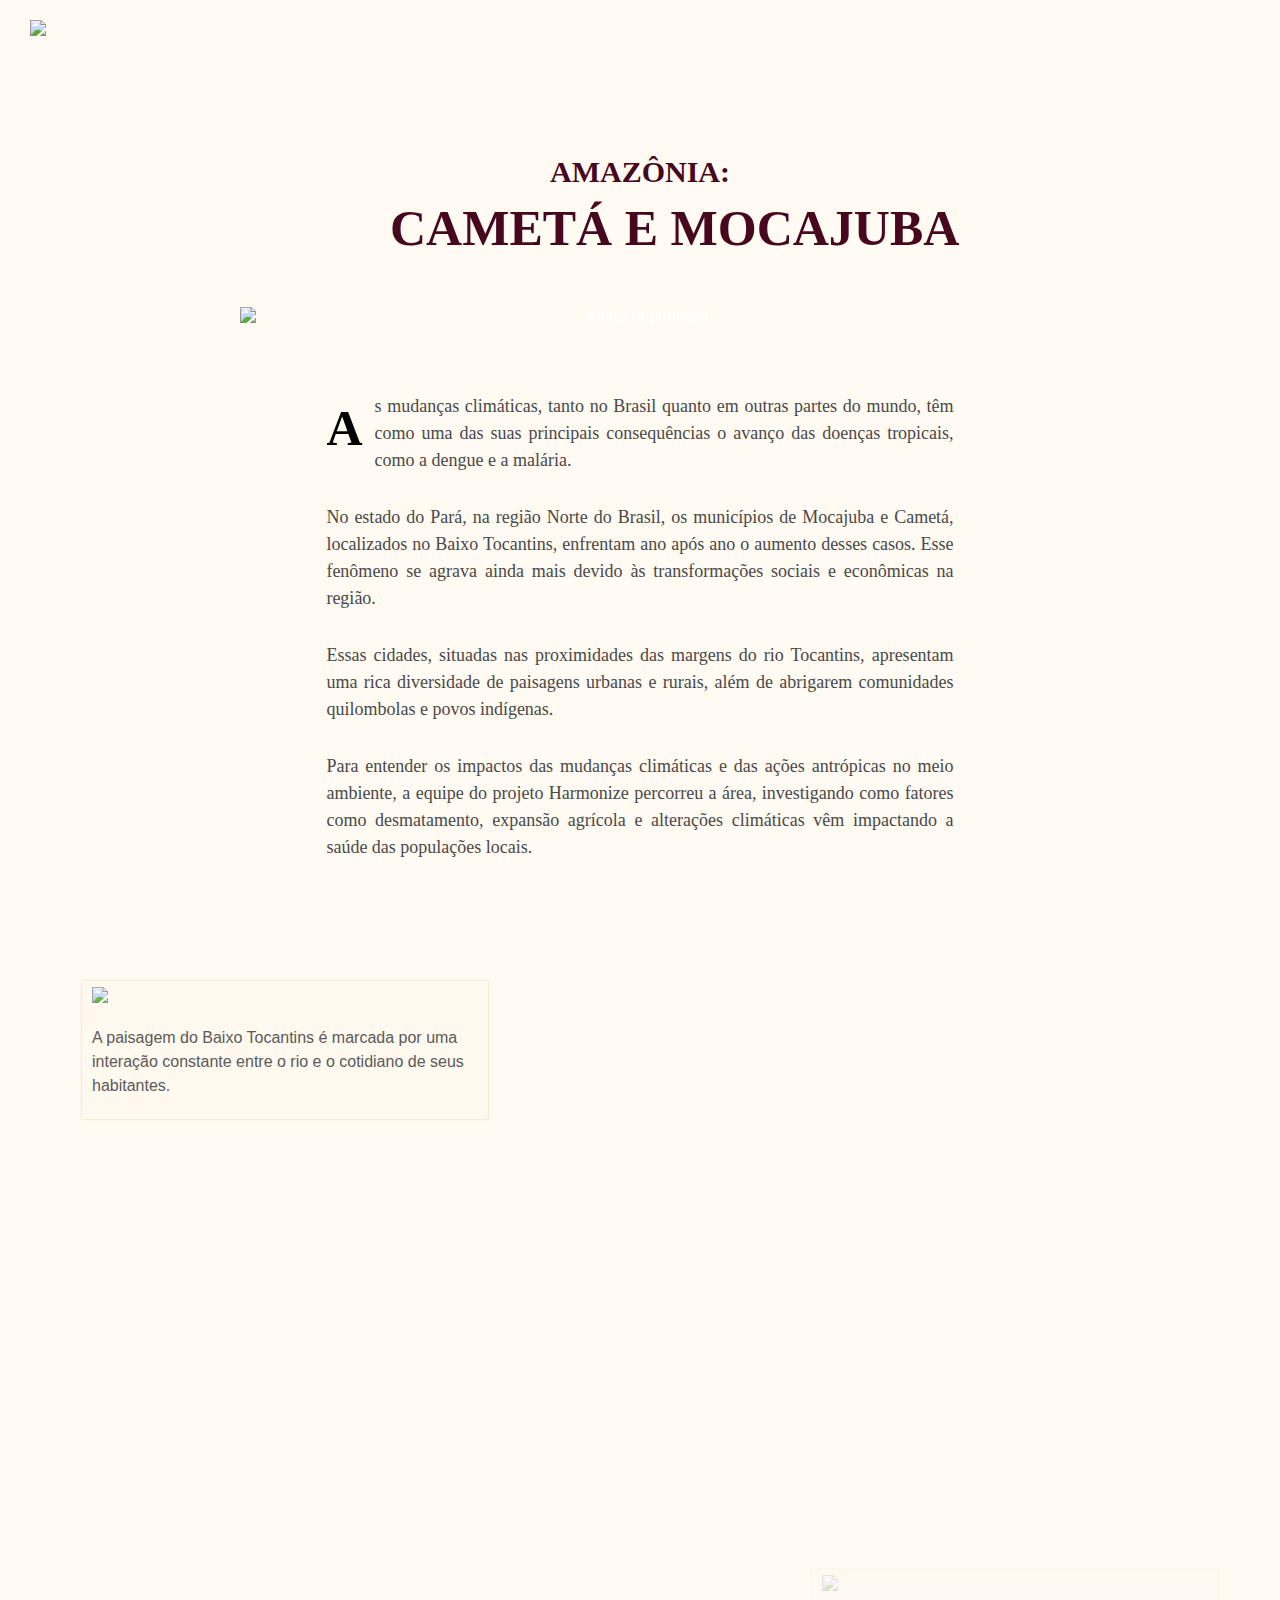
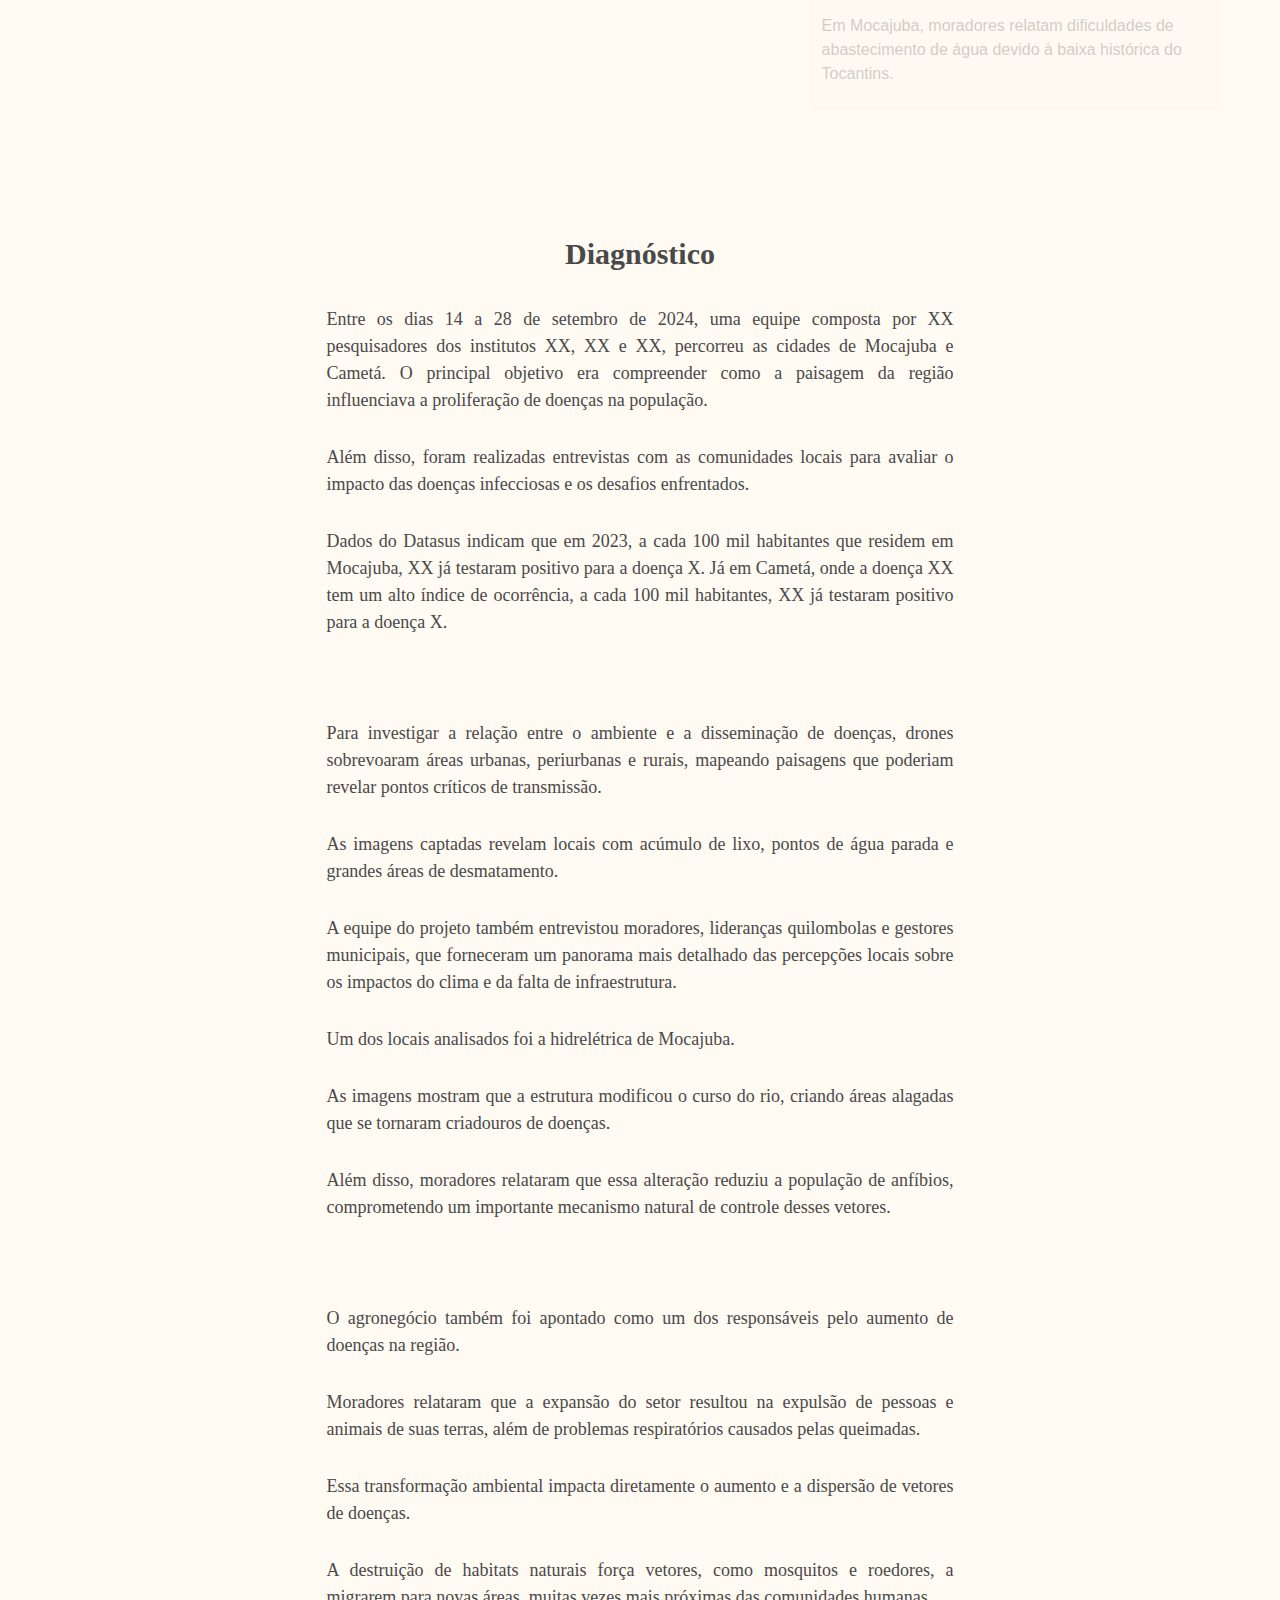
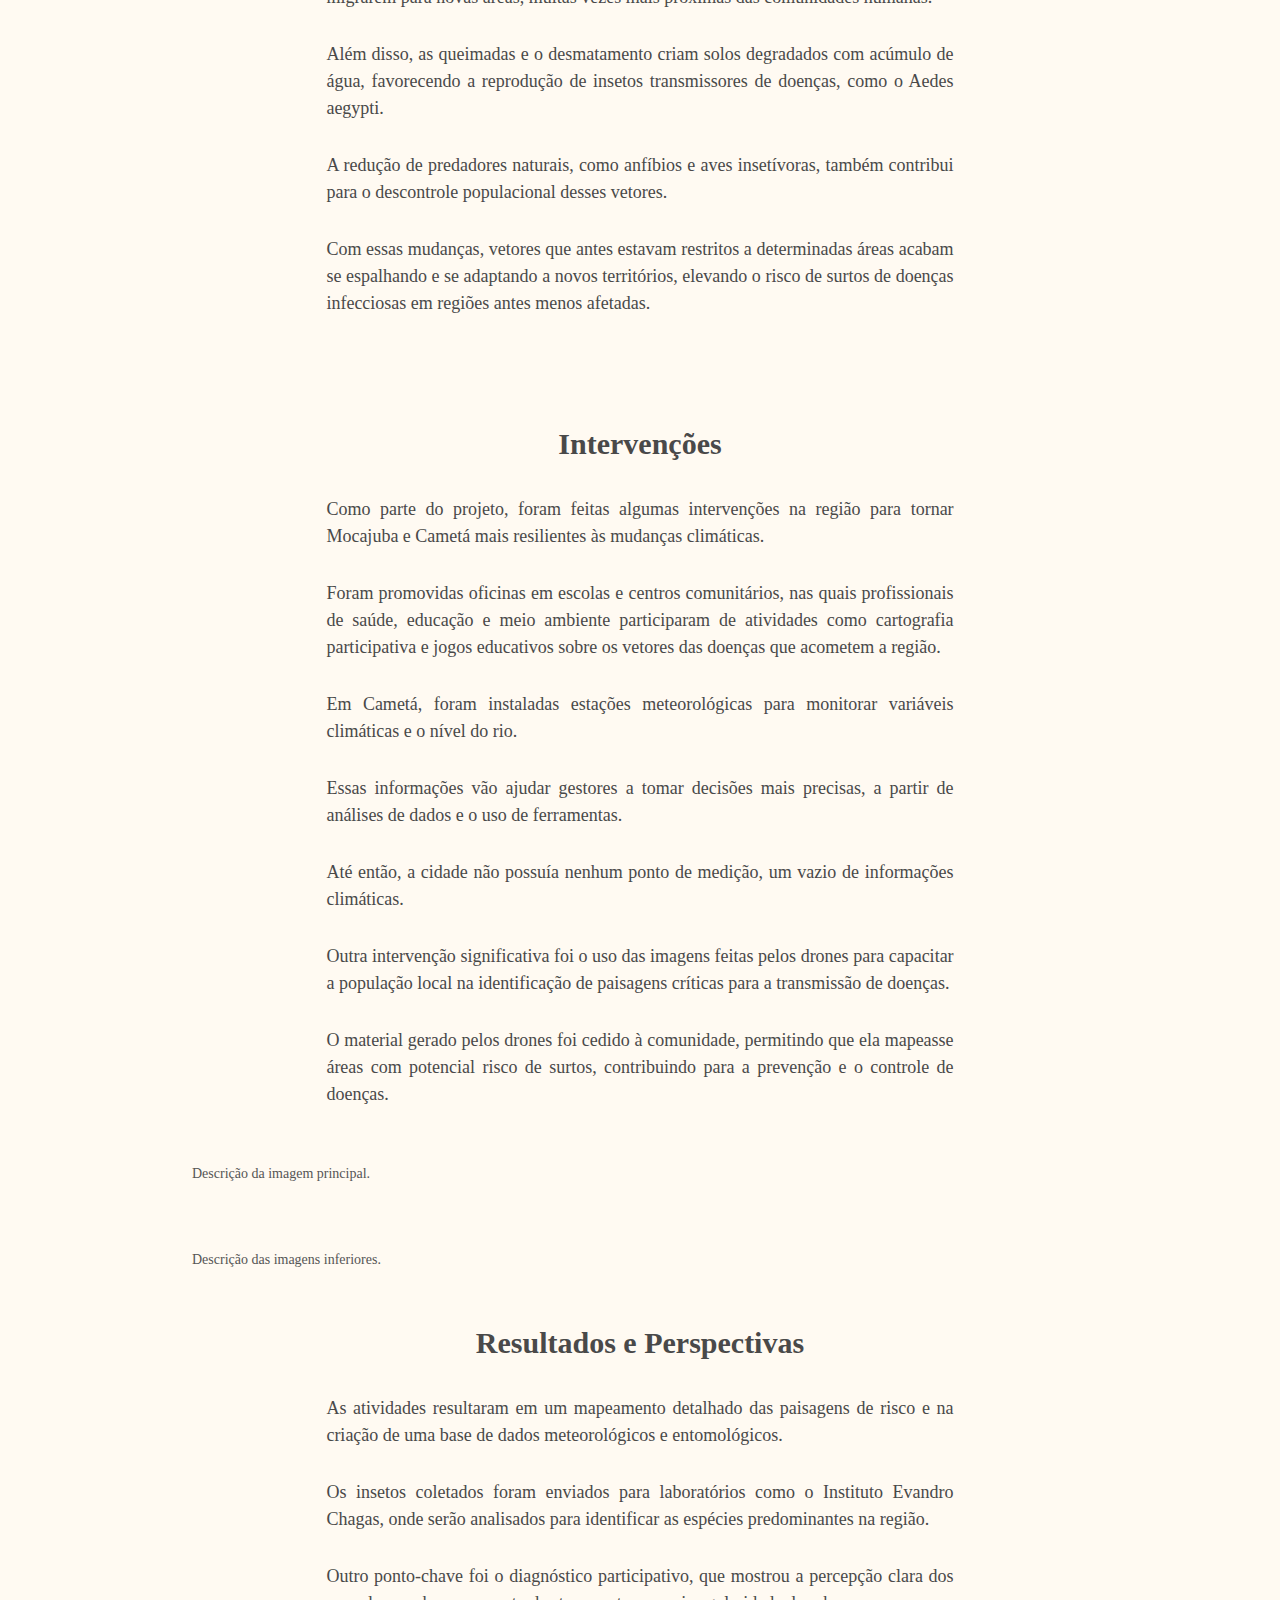
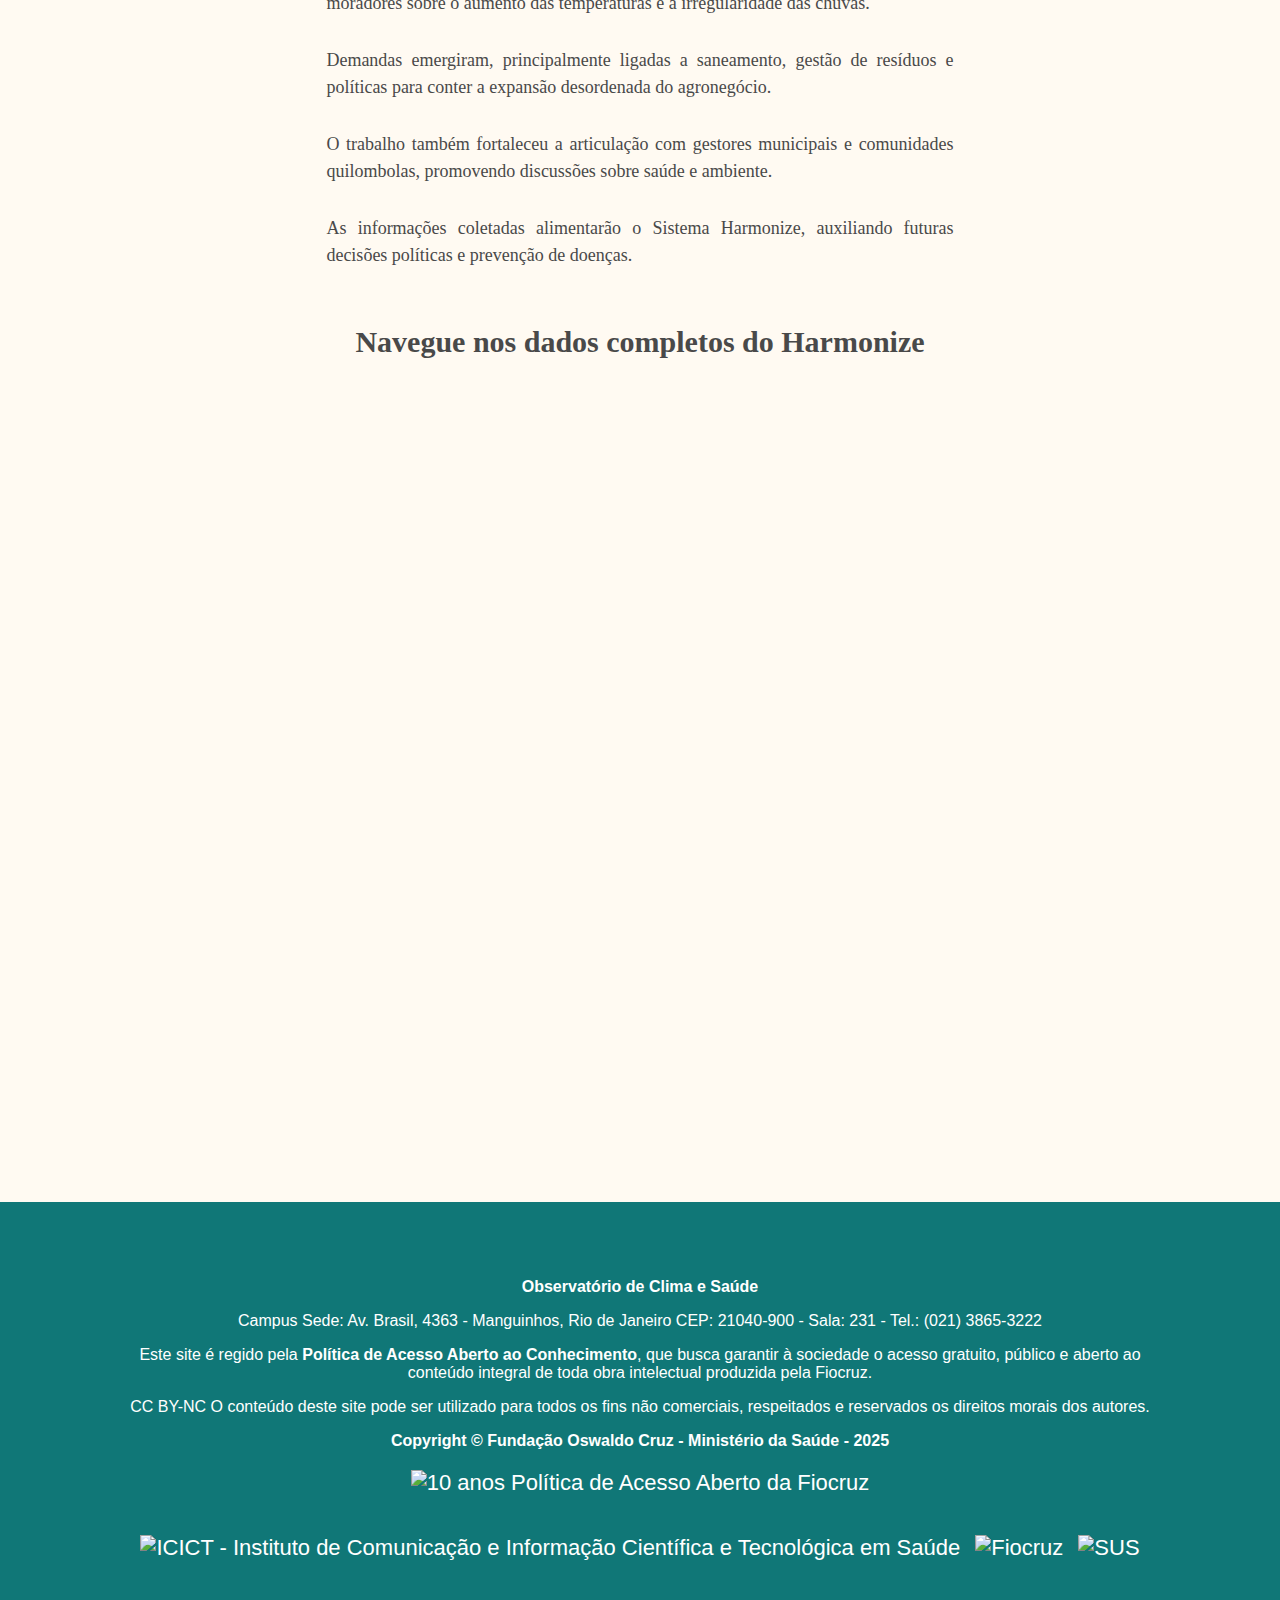
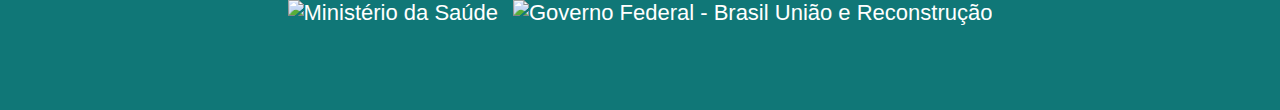
==== amazonia.html @ b7fc1a63 "upload" ====
<!DOCTYPE html>
<html lang="pt">
<head>
  <title>Observatório de Clima e Saúde</title>
  <meta charset="UTF-8">
  <meta http-equiv="X-UA-Compatible" content="IE=edge">
  <meta name="viewport" content="width=device-width, initial-scale=1.0">
  <meta name="author" content="Fiocruz">
  <meta name="title" content="Observatório de Clima e Saúde">
  <meta name="description" content="Observatório de Clima e Saúde">
  <meta property="og:image:width" content="800">
  <meta property="og:image:height" content="800">
  <meta property="og:description" content="Observatório de Clima e Saúde">
  <meta property="og:title" content="Observatório de Clima e Saúde">
  <meta property="og:type" content="website">
  <link rel="stylesheet" href="style/paginas.css">
  <script defer src="script.js"></script>

</head>
<body>
  
    <!-- Barra de Menu -->
    <div class="navbar">
      <div class="logo">
        <a href="https://climaesaude.icict.fiocruz.br/"><img src="./img/logo.png"></a>
      </div>
    </div>
  
    <!-- Conteúdo da página -->

  <!-- Main content container -->
   
  <div class="disease-topper">
    <h2 class="disease-subtitle">Amazônia:</h2>
      <h1 class="disease-title">Cametá e Mocajuba</h1>
      <div class="image">
        <img id="imagem-corpo" src="/fiocruz-observatorio/img/cover_amazonia.jpg" alt="Imagem principal">
    </div>
</div>


    <!-- Intro -->
    <div class="text">
        <p class="capitular-text">As mudanças climáticas, tanto no Brasil quanto em outras partes do mundo, têm como uma das suas principais consequências o avanço das doenças tropicais, como a dengue e a malária.</p>
        <p class="text">No estado do Pará, na região Norte do Brasil, os municípios de Mocajuba e Cametá, localizados no Baixo Tocantins, enfrentam ano após ano o aumento desses casos. Esse fenômeno se agrava ainda mais devido às transformações sociais e econômicas na região.</p>
        <p class="text">Essas cidades, situadas nas proximidades das margens do rio Tocantins, apresentam uma rica diversidade de paisagens urbanas e rurais, além de abrigarem comunidades quilombolas e povos indígenas.</p>
        <p class="text">Para entender os impactos das mudanças climáticas e das ações antrópicas no meio ambiente, a equipe do projeto Harmonize percorreu a área, investigando como fatores como desmatamento, expansão agrícola e alterações climáticas vêm impactando a saúde das populações locais.</p>
        
    </div>

  

    <!-- Mapa -->  
    <div class="map">
      <div class="map-container">
        <meta charset='utf-8' />
        <title>Mapbox Storytelling</title>
        <meta name='viewport' content='initial-scale=1,maximum-scale=1,user-scalable=no' />
        <link rel="icon" type="image/x-icon"
            href="https://raw.githubusercontent.com/mapbox/assembly/publisher-staging/src/svgs/mapbox.svg">
        <script src='https://api.tiles.mapbox.com/mapbox-gl-js/v3.8.0/mapbox-gl.js'></script>
        <link href='https://api.tiles.mapbox.com/mapbox-gl-js/v3.8.0/mapbox-gl.css' rel='stylesheet' />
        <script src="https://cdn.jsdelivr.net/npm/mapbox-gl-globe-minimap@1.2.0/dist/bundle.js"></script>
        <script src="https://unpkg.com/scrollama"></script>
        <link rel="stylesheet" href="style/map.css">
    
        <div id="map"></div>
        <div id="story"></div>
    
        <script src="./config.js"></script>
        <script src="./mapscript.js"></script>
      </div>
    </div>
    
    <!-- Subcapítulo -->
    <div class="text">
      <div class="subtitle">
          <h2 class="subtitle-text">Diagnóstico</h2>
      </div>
  
      <p class="text">Entre os dias 14 a 28 de setembro de 2024, uma equipe composta por XX pesquisadores dos institutos XX, XX e XX, percorreu as cidades de Mocajuba e Cametá. O principal objetivo era compreender como a paisagem da região influenciava a proliferação de doenças na população.</p>
      <p class="text">Além disso, foram realizadas entrevistas com as comunidades locais para avaliar o impacto das doenças infecciosas e os desafios enfrentados.</p>
      <p class="text">Dados do Datasus indicam que em 2023, a cada 100 mil habitantes que residem em Mocajuba, XX já testaram positivo para a doença X. Já em Cametá, onde a doença XX tem um alto índice de ocorrência, a cada 100 mil habitantes, XX já testaram positivo para a doença X.</p>
      
  
      <!-- Imagem principal -->
      <div class="image">
          <img id="imagem-corpo" src="./img/cover_amazonia.jpg" alt="Imagem principal">
      </div>
  
      <p class="text">Para investigar a relação entre o ambiente e a disseminação de doenças, drones sobrevoaram áreas urbanas, periurbanas e rurais, mapeando paisagens que poderiam revelar pontos críticos de transmissão.</p>
      <p class="text">As imagens captadas revelam locais com acúmulo de lixo, pontos de água parada e grandes áreas de desmatamento.</p>
      <p class="text">A equipe do projeto também entrevistou moradores, lideranças quilombolas e gestores municipais, que forneceram um panorama mais detalhado das percepções locais sobre os impactos do clima e da falta de infraestrutura.</p>
      <p class="text">Um dos locais analisados foi a hidrelétrica de Mocajuba.</p>
      <p class="text">As imagens mostram que a estrutura modificou o curso do rio, criando áreas alagadas que se tornaram criadouros de doenças.</p>
      <p class="text">Além disso, moradores relataram que essa alteração reduziu a população de anfíbios, comprometendo um importante mecanismo natural de controle desses vetores.</p>
      
      <!-- Imagem principal -->
      <div class="image">
        <img id="imagem-corpo" src="/img/cover.gif" alt="Imagem principal">
      </div>
      <p class="text">O agronegócio também foi apontado como um dos responsáveis pelo aumento de doenças na região.</p>
      <p class="text">Moradores relataram que a expansão do setor resultou na expulsão de pessoas e animais de suas terras, além de problemas respiratórios causados pelas queimadas.</p>
      <p class="text">Essa transformação ambiental impacta diretamente o aumento e a dispersão de vetores de doenças.</p>
      <p class="text">A destruição de habitats naturais força vetores, como mosquitos e roedores, a migrarem para novas áreas, muitas vezes mais próximas das comunidades humanas.</p>
      <p class="text">Além disso, as queimadas e o desmatamento criam solos degradados com acúmulo de água, favorecendo a reprodução de insetos transmissores de doenças, como o Aedes aegypti.</p>
      <p class="text">A redução de predadores naturais, como anfíbios e aves insetívoras, também contribui para o descontrole populacional desses vetores.</p>
      <p class="text">Com essas mudanças, vetores que antes estavam restritos a determinadas áreas acabam se espalhando e se adaptando a novos territórios, elevando o risco de surtos de doenças infecciosas em regiões antes menos afetadas.</p>
      
      <!-- Imagem principal -->
      <div class="image">
        <img id="imagem-corpo" src="/img/cover_amazonia.jpg" alt="Imagem principal">
    </div>
    </div>

    <div class="text">
      <div class="subtitle">
        <h2 class="subtitle-text">Intervenções</h2>


        <p class="text">Como parte do projeto, foram feitas algumas intervenções na região para tornar Mocajuba e Cametá mais resilientes às mudanças climáticas.</p>
        <p class="text">Foram promovidas oficinas em escolas e centros comunitários, nas quais profissionais de saúde, educação e meio ambiente participaram de atividades como cartografia participativa e jogos educativos sobre os vetores das doenças que acometem a região.</p>
        <p class="text">Em Cametá, foram instaladas estações meteorológicas para monitorar variáveis climáticas e o nível do rio.</p>
        <p class="text">Essas informações vão ajudar gestores a tomar decisões mais precisas, a partir de análises de dados e o uso de ferramentas.</p>
        <p class="text">Até então, a cidade não possuía nenhum ponto de medição, um vazio de informações climáticas.</p>
        <p class="text">Outra intervenção significativa foi o uso das imagens feitas pelos drones para capacitar a população local na identificação de paisagens críticas para a transmissão de doenças.</p>
        <p class="text">O material gerado pelos drones foi cedido à comunidade, permitindo que ela mapeasse áreas com potencial risco de surtos, contribuindo para a prevenção e o controle de doenças.</p>
        
    </div>
      <!-- Galeria de imagens -->
      <div class="image-grid">
          <div class="image1">
              <img src="/img/cover_amazonia.jpg" alt="Imagem principal">
              <p class="caption">Descrição da imagem principal.</p>
          </div>
          <div class="image2">
              <img src="/img/teste.jpg" alt="Imagem esquerda">
          </div>
          <div class="image3">
              <img src="/img/cover_semiarido.jpg" alt="Imagem direita">
          </div>
      </div>
  
      <p class="caption">Descrição das imagens inferiores.</p>
  </div>

  <div class="text">

    <div class="subtitle">
      <h2 class="subtitle-text">Resultados e Perspectivas</h2>
  </div>

  <p class="text">As atividades resultaram em um mapeamento detalhado das paisagens de risco e na criação de uma base de dados meteorológicos e entomológicos.</p>
  <p class="text">Os insetos coletados foram enviados para laboratórios como o Instituto Evandro Chagas, onde serão analisados para identificar as espécies predominantes na região.</p>
  <p class="text">Outro ponto-chave foi o diagnóstico participativo, que mostrou a percepção clara dos moradores sobre o aumento das temperaturas e a irregularidade das chuvas.</p>
  <p class="text">Demandas emergiram, principalmente ligadas a saneamento, gestão de resíduos e políticas para conter a expansão desordenada do agronegócio.</p>
  <p class="text">O trabalho também fortaleceu a articulação com gestores municipais e comunidades quilombolas, promovendo discussões sobre saúde e ambiente.</p>
  <p class="text">As informações coletadas alimentarão o Sistema Harmonize, auxiliando futuras decisões políticas e prevenção de doenças.</p>
  
    </div>
  
  <section class="sistema-harmonize">
  <div class="text">
    <div class="subtitle">
        <h2 class="subtitle-text">Navegue nos dados completos do Harmonize</h2>
    </div>
  <iframe src="https://harmonize.icict.fiocruz.br/mapa/" width="100%" height="800px" frameborder="0"></iframe>
  </section>
    <!-- Footer --> 
    
    
    <section class="creditos">
      <div class="block creditos">
          <div class="block-container creditos">
              <p class="category">Observatório de Clima e Saúde</p>
              <p class="info">Campus Sede: Av. Brasil, 4363 - Manguinhos, Rio de Janeiro CEP: 21040-900 - Sala: 231 - Tel.: (021) 3865-3222</p>
              <p class="info">Este site é regido pela <strong>Política de Acesso Aberto ao Conhecimento</strong>, que busca garantir à sociedade o acesso gratuito, público e aberto ao conteúdo integral de toda obra intelectual produzida pela Fiocruz.</p>
              <p class="info"><span class="license">CC BY-NC</span> O conteúdo deste site pode ser utilizado para todos os fins não comerciais, respeitados e reservados os direitos morais dos autores.</p>
              <p class="category">Copyright © Fundação Oswaldo Cruz - Ministério da Saúde - 2025</p>
    
              <div class="logos">
                  <img src="img/logos/logo-acesso-aberto.png" alt="10 anos Política de Acesso Aberto da Fiocruz">
                  <img src="img/logos/logo-icict.png" alt="ICICT - Instituto de Comunicação e Informação Científica e Tecnológica em Saúde">
                  <img src="img/logos/logo-fiocruz.png" alt="Fiocruz">
                  <img src="img/logos/logo-sus.png" alt="SUS">
                  <img src="img/logos/logo-ministerio-saude.png" alt="Ministério da Saúde">
                  <img src="img/logos/logo-governo-brasil.png" alt="Governo Federal - Brasil União e Reconstrução">
              </div>
          </div>
      </div>
    </section>  
</body>
</html>
---- style/paginas.css ----
* {
    box-sizing: border-box;
}

:root {
    font-family: 'Lora', serif;;
    --color-highlight: #d4d4d5;
    --color-back: #ffffff;
    background-color: #ffffff;
    --t: .5s;
    --color-research: #107777;
    --color-black: #494949;
    --color-divider: #FF8833;
}

html {
    scroll-behavior: smooth;
}

.section {
    max-width: 760px;
    margin: 0 auto;
    margin-top: 2px;
}

body {
    margin: 0;
    color: var(--color-back);
    background-color: rgba(255, 250, 242, 1);
}

p {
    color: var(--color-black);
}

a:link, 
a:visited {
    color: #107777;
    text-decoration: none;
    font-weight: bold;
}

.hidden {
    display: none !important;
}

.visible {
    opacity: 1;
}

.text, .capitular-text {
    font-size: 18px;
    line-height: 1.5;
    color: var(--color-black);
    padding-left: 15%;
    padding-right: 15%;
    margin-bottom: 20px;
    margin-top: 30px;
    font-family: 'Lora', serif;;
    text-align: justify;
}

.text h1 {
    font-size: 25px;
    font-weight: bold;
    color: var(--color-black);
    padding-left: 10%;
    padding-right: 10%;
    margin-top: 50px;
    margin-bottom: 10px;
    text-align: center;
}


.capitular-text::first-letter {
    font-size: 50px; /* O tamanho da letra inicial */
    font-weight: bold;
    color: #000;
    float: left;
    line-height: 1;
    padding-right: 12px;
    font-family: 'Lora', serif;;
    padding-top: 10px;
    padding-bottom: 5px;
}

.subtitle-text {
    font-size: 30px;
    font-weight: bold;
    color: var(--color-black);
    padding: 0 10%;  /* Define padding apenas nas laterais */
    margin: 50px 0 10px;  /* Define margem superior e inferior */
    text-align: center;
}

.title-holder .outer-title {
    text-align: center;
}

.menu-container h1.outer-title {
    color: var(--color-black);
    font-size: 40px;
}

.logo-holder {
    display: flex;
    align-items: center;
    justify-content: center;
    width: 50%;
    align-self: center;
}

img.logo {
    width: 130px;
    margin: 0;
    margin-left: 10px;
}

.intro-container {
    min-height: 99.9vh;
    width: 100%;
    display: flex;
    flex-direction: column;
    align-items: center;
    justify-content: center;
    background-position: center;
    background-size: cover;
}

.intro-container-inner {
    width: 80%;
}

.intro-container .img-holder.logo {
    display: flex;
    align-items: center;
    justify-content: center;
}

.intro-container .img-holder.logo.small {
    margin-bottom: 0px;
}

.img-holder.logo.small {
    position: absolute;
    top: 0;
    left: 0;
    margin-top: 20px;
    margin-left: 20px;
}

img.logo.small {
    width: 180px;
}

.intro-container img.harmonize-logo {
    width: 70%;
    max-width: 500px;
    min-width: 250px;
    margin-bottom: -40px;
    margin-top: -30px;
}

@media screen and (max-width: 1000px) {
    .lead-holder p {
        font-size: 20px;
    }
}

.main-content {
    width: 100%;
}

@media screen and (max-width: 1000px) {
    .main-content {
        margin-bottom: 100px;
        width: 100%;
    }
}

@media screen and (min-width: 1000px) {
    .story-link-outer {
        margin: 0 auto;
        width: 100%;
    }
}

map-container {
    width: 600px; /* Defina um tamanho fixo ou relativo */
    height: 400px; /* Ajuste conforme necessário */
    max-width: 100%; /* Evita que ultrapasse a tela */
    margin: auto; /* Centraliza */
    position: relative;
}


/* Transição suave para opacidade */
.fade {
    transition: opacity 1s ease-in-out;
  }
  
  /* Estado visível: opacidade total */
  .visible {
    opacity: 1;
  }
  
  /* Estado invisível: totalmente transparente */
  .invisible {
    opacity: 0;
  }
  
  /* Centraliza todo o conteúdo vertical e horizontalmente */
  .intro-container {
    display: flex;
    flex-direction: column;
    justify-content: center;
    align-items: center;
    text-align: center;
    height: 100vh;
  }
  
  /* Centraliza a imagem inicial */
  #central-logo {
    display: flex;
    justify-content: center;
    align-items: center;
    margin-bottom: 20px;
  }
  
  /* Container para as duas imagens lado a lado */
  .logo-container {
    display: flex;
    justify-content: center;
    align-items: center;
    gap: 20px;
    width: 100%;
  }
  
  /* Estilo opcional para as imagens internas */
  .img-holder {
    display: flex;
    justify-content: center;
    align-items: center;
  }
  
  .img-holder img {
    max-width: 100%;
    height: auto;
    display: block;
  }

.block-container {
    padding: 60px;
    padding-left: 10%;
    padding-right: 10%;
    font-size: 22px;
    text-align: center;
    padding-bottom: 60px;
}

.block-container.creditos {
    background-color: var(--color-research);
}

.block-container.creditos p {
    color: var(--color-back);
    font-size: 16px;
}

.block-container.creditos p.category {
    font-weight: 600;
    margin-bottom: 1px;
}


.logos {
    margin-top: 20px;
    display: flex;
    flex-wrap: wrap;
    justify-content: center;
    gap: 15px;
}

.logos img {
    height: 50px;
}


/* Título e foto principal */
.disease-topper {
    position: relative;
    width: 100%;
    overflow: hidden;
    margin-top: 100px;
}
.disease-title {
    text-align: center;
    margin: 0 auto;
    font-family: 'Lora', serif;;
    font-weight: bold; 
    text-transform: uppercase;
    color: #46071F;
    max-width: 500px;
    margin-bottom: 50px;
    font-size: 50px;
    white-space: nowrap; /* Evita quebra de linha */
}

.disease-subtitle {
    text-align: center;
    margin: 0 auto;
    font-family: 'Lora', serif;;
    font-weight: bold;
    font-size: 30px;
    text-transform: uppercase;
    color: #46071F;
    max-width: 500px;
    margin-bottom: 10px;
    padding-top: 15px;
}

.image {
    width: 100%;
    text-align: center;
    opacity: 0; /* Começa invisível */
    transition: opacity 0.5s ease-in-out;
    margin-top: 3%;
    margin-bottom: 3%; 
}

#imagem-corpo {
    width: 100%;
    max-width: 800px; /* Limita a largura da imagem */
    height: auto; /* Mantém a proporção da imagem */
    display: block; /* Certifica-se de que a imagem é exibida como um bloco */
    margin: 0 auto; /* Centraliza a imagem */
}

.disease-main-image img {
    width: auto;
    height: auto;
    max-width: 60%; /* Ajuste conforme necessário */
    max-height: 60%; /* Ajuste conforme necessário */
    object-fit: contain;
    margin: auto;
    display: block;
}

/* Logo da Fiocruz */
  .logo {
    display: flex;
    justify-content: left;
    align-items: left;
    flex-grow: 1; /* Faz com que o logo ocupe o espaço restante */
  }
  
  .logo img {
    max-width: 200px; /* Limita a largura do logo para não ultrapassar o tamanho da barra */
    height: auto;
    margin-top: 20px;
    margin-left: 30px; /* Mantém a proporção da imagem */
  }


/* Fotogal */
  .image-grid {
    display: grid;
    grid-template-columns: repeat(12, 1fr);
    grid-template-rows: auto;
    gap: 16px;
    margin-top: 20px;
    align-items: start;
    transition: opacity 3s ease-in-out;
    
}

.image1 {
    grid-column: span 12;
    text-align: center;
}

.image1 img {
    width: 100%;
    max-width: 800px;
    border-radius: 5px;

}

.image2 {
    grid-column: span 8;
}

.image3 {
    grid-column: span 4;
}

.image2 img,
.image3 img {
    width: 100%;
    border-radius: 5px;
}

.caption {
    grid-column: span 12;
    font-size: 14px;
    color: #555;
    text-align: left;
    margin-top: 8px;
}
---- style/map.css ----
body {
                margin: 0;
                padding: 0;
                font-family: sans-serif;
            }
    
            a,
            a:hover,
            a:visited {
                color: #0071bc;
            }
            
            .map-container {
                width: 100%;
                height: 100vh; /* Altura total da tela */
                position: relative;
                overflow: hidden; /* Impede que o conteúdo ultrapasse a área */
            }
            
            #map {
                width: 100%;
                height: 100%;
                position: absolute;
                top: 0;
                left: 0;
            }
            
            #story {
                position: absolute;
                top: 0; /* Fica dentro do mapa */
                width: 100%;
                height: 100%; /* Garante que o conteúdo ocupe toda a altura do contêiner */
                overflow-y: hidden; /* Inicialmente o scroll é desabilitado */
                z-index: 2;
                padding: 10px; /* Ajuste para não ficar colado nas bordas */
                box-sizing: border-box;
                transition: overflow-y 0.3s ease; /* Transição suave */
                font-family: "Tahoma", sans-serif;
                font-size: 16px;
                line-height: 1.5;
            }
            
            #story::-webkit-scrollbar {
                width: 0px; /* Esconde a barra de rolagem */
                background: transparent; /* Torna o fundo transparente */
            }
            
            #story::-webkit-scrollbar-thumb {
                background: transparent; /* Deixa a "thumb" (o botão da barra de rolagem) invisível */
            }
    
            #header {
                margin: auto;
                width: 100%;
                position: relative;
                z-index: 5;
            }
    
            #header h1,
            #header h2,
            #header p {
                margin: 0;
                padding: 2vh 2vw;
                text-align: center;
            }
    
            #footer {
                width: 100%;
                min-height: 5vh;
                padding-top: 2vh;
                padding-bottom: 2vh;
                text-align: center;
                line-height: 25px;
                font-size: 13px;
                position: relative;
                z-index: 5;
            }
    
            #features {
                padding-top: 10vh;
                padding-bottom: 10vh;
            }
    
            .hidden {
                visibility: hidden;
            }
    
            .centered {
                width: 50vw;
                margin: 0 auto;
            }
    
            .lefty {
                width: 33vw;
                margin-left: 5vw;
            }
    
            .righty {
                width: 33vw;
                margin-left: 62vw;
            }
    
            .fully {
                width: 100%;
                margin: auto;
            }
    
            .light {
                color: #444;
                background-color: #fafafa;
            }
    
            .dark {
                color: #fafafa;
                background-color: #444;
            }
    
            .step {
                padding-bottom: 50vh;
                /* margin-bottom: 10vh; */
                opacity: 0.25;
            }
    
            .step.active {
                opacity: 0.9;
            }
    
            .step div {
                background: #FFF9F0;
                box-shadow: 0 0 2px #ebc696;
                padding: 5px 10px;
                font-size: 16px;
                width: calc(100% - 16px);
                margin: auto;
            
            }
    
            .step img {
                width: 100%;
            }

            @media (max-width: 750px) {
    
                .centered,
                .lefty,
                .righty,
                .fully {
                    width: 90vw;
                    margin: 0 auto;
                }
            }
    
            /* Fix issue on mobile browser where scroll breaks  */
            .mapboxgl-canvas-container.mapboxgl-touch-zoom-rotate.mapboxgl-touch-drag-pan,
            .mapboxgl-canvas-container.mapboxgl-touch-zoom-rotate.mapboxgl-touch-drag-pan .mapboxgl-canvas {
                touch-action: unset;
            }
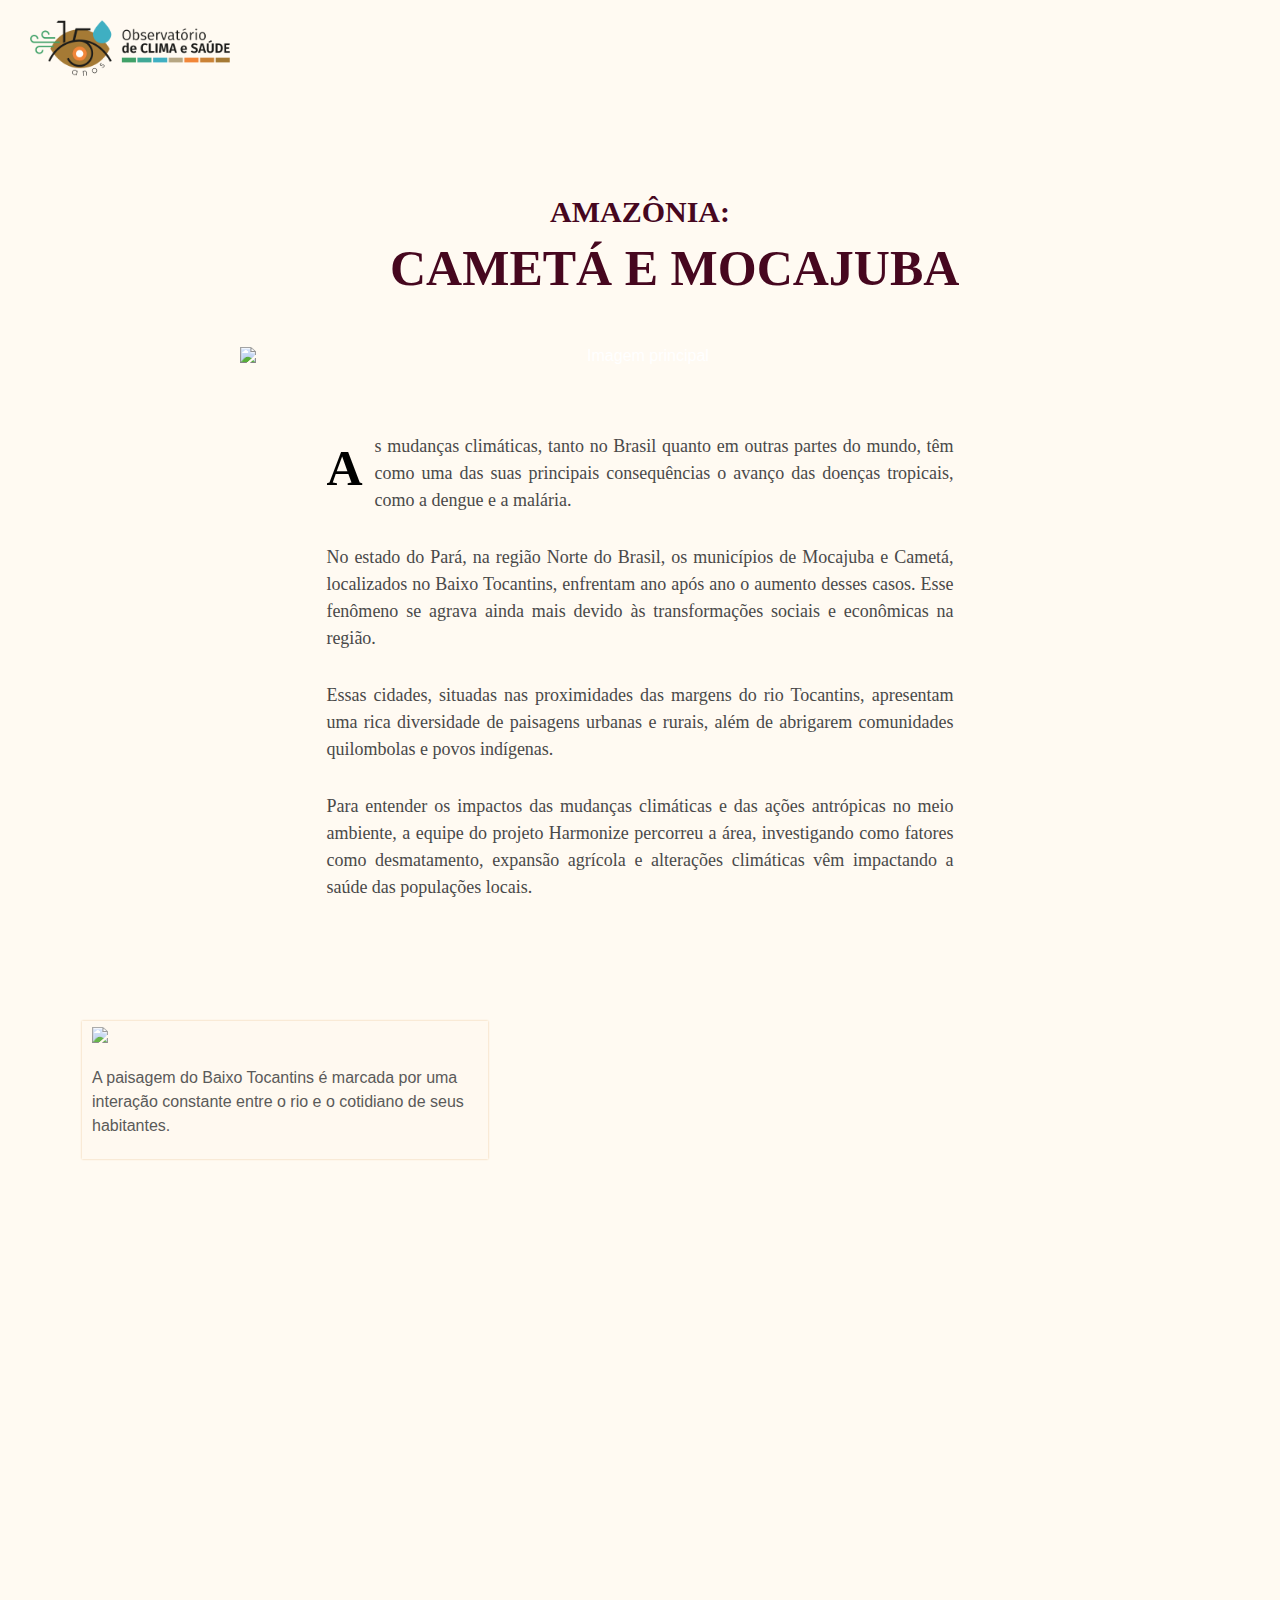
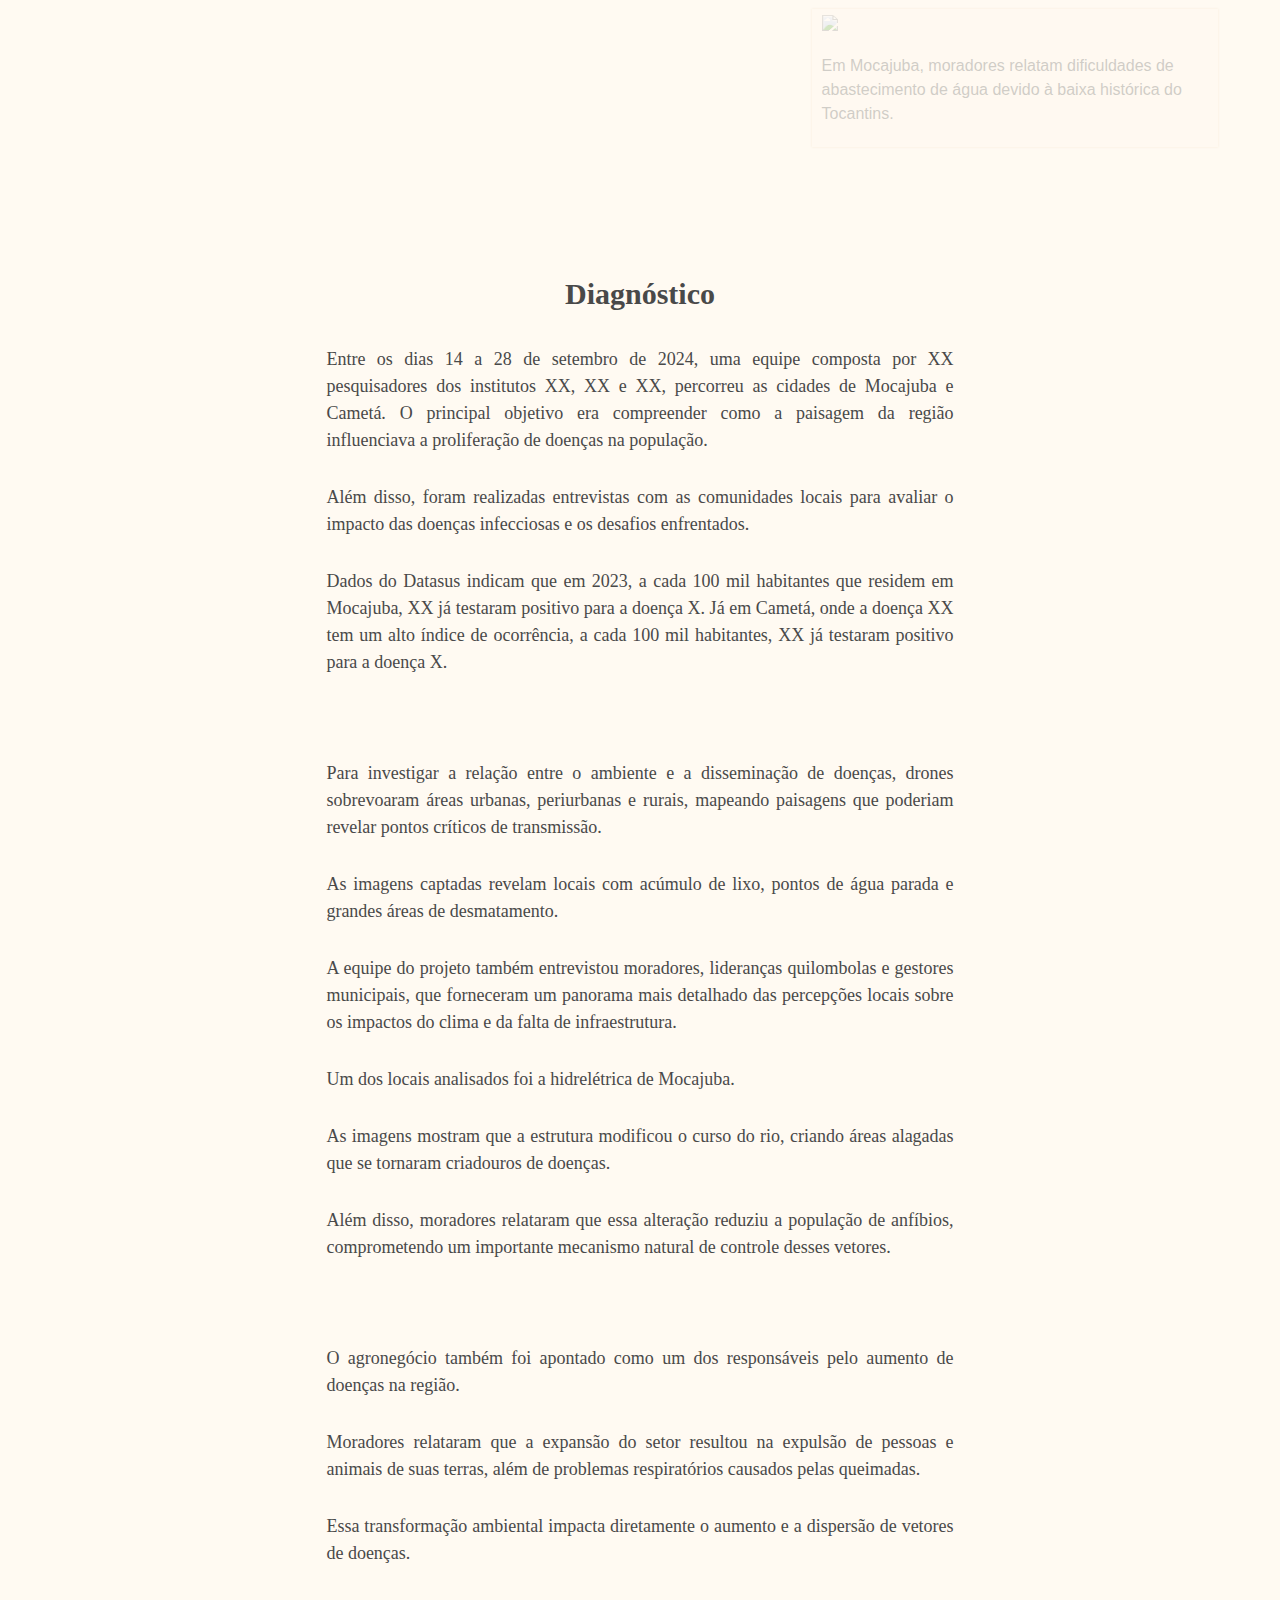
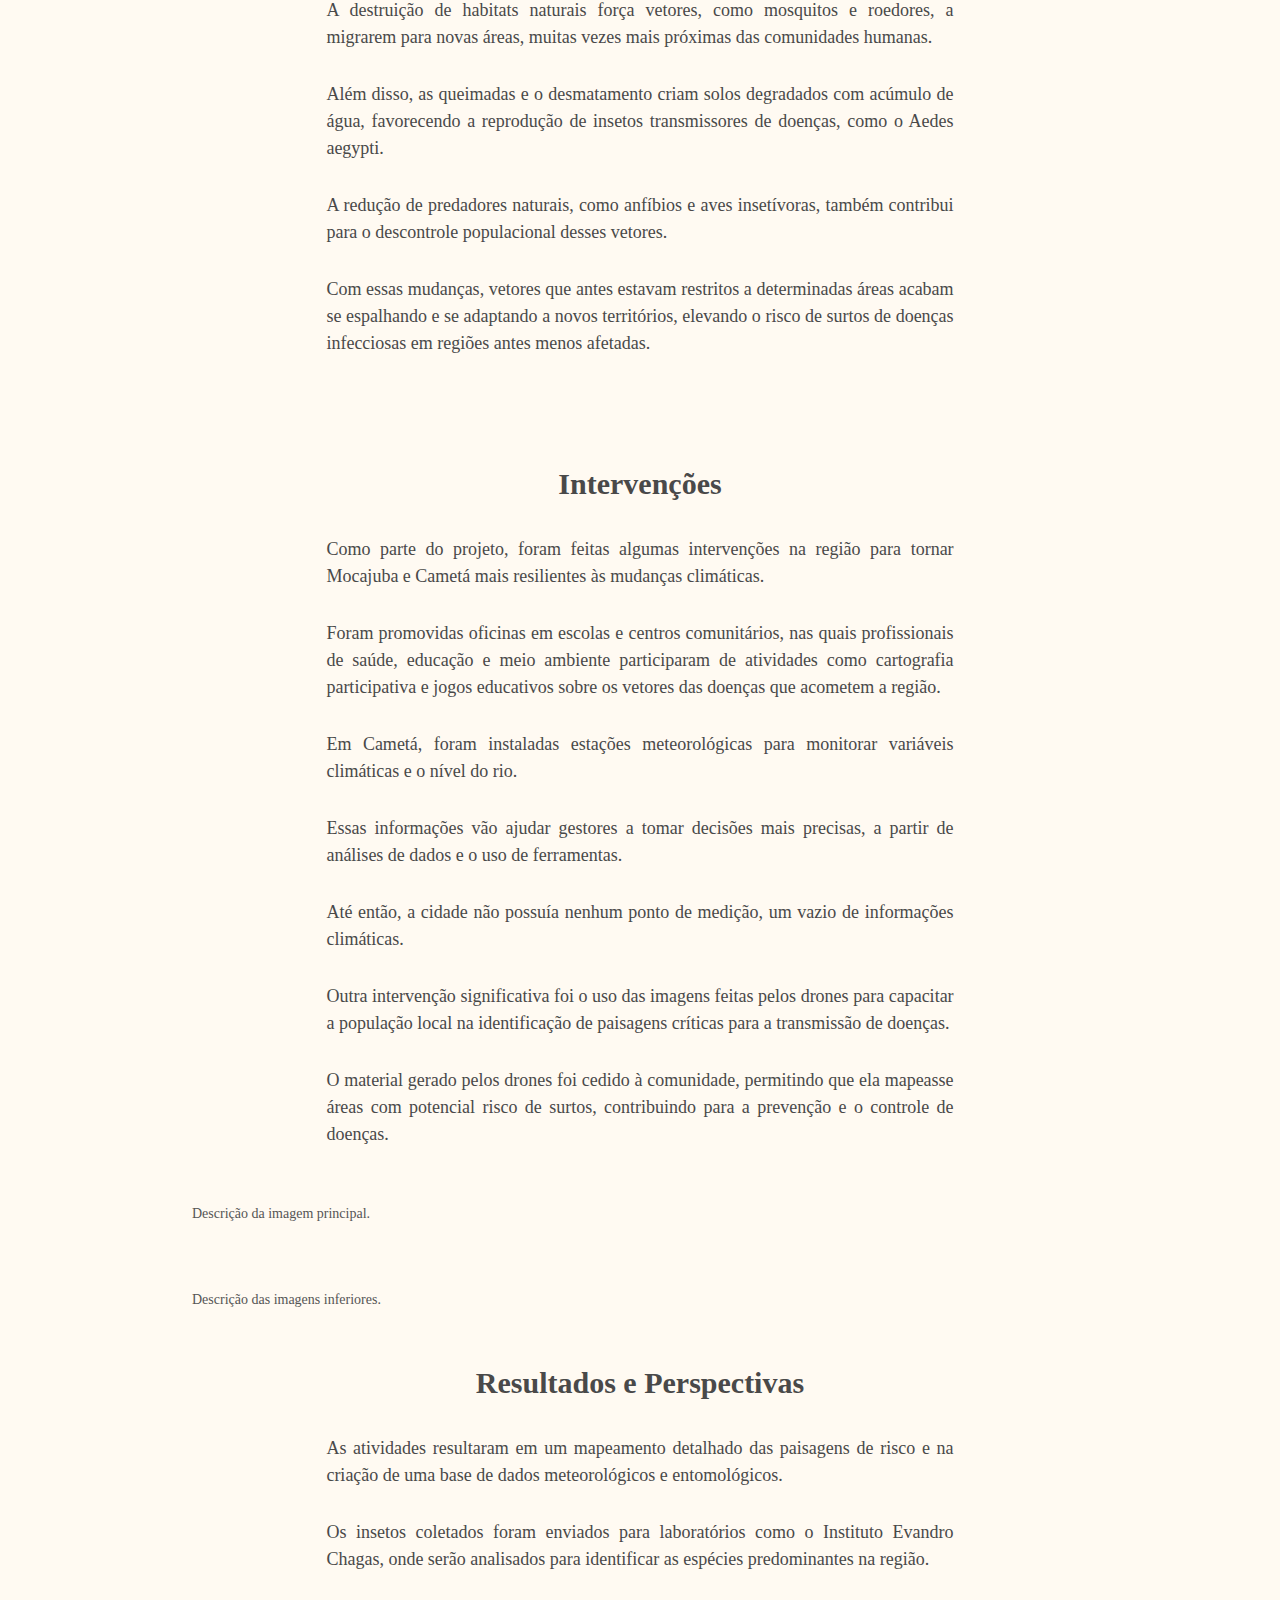
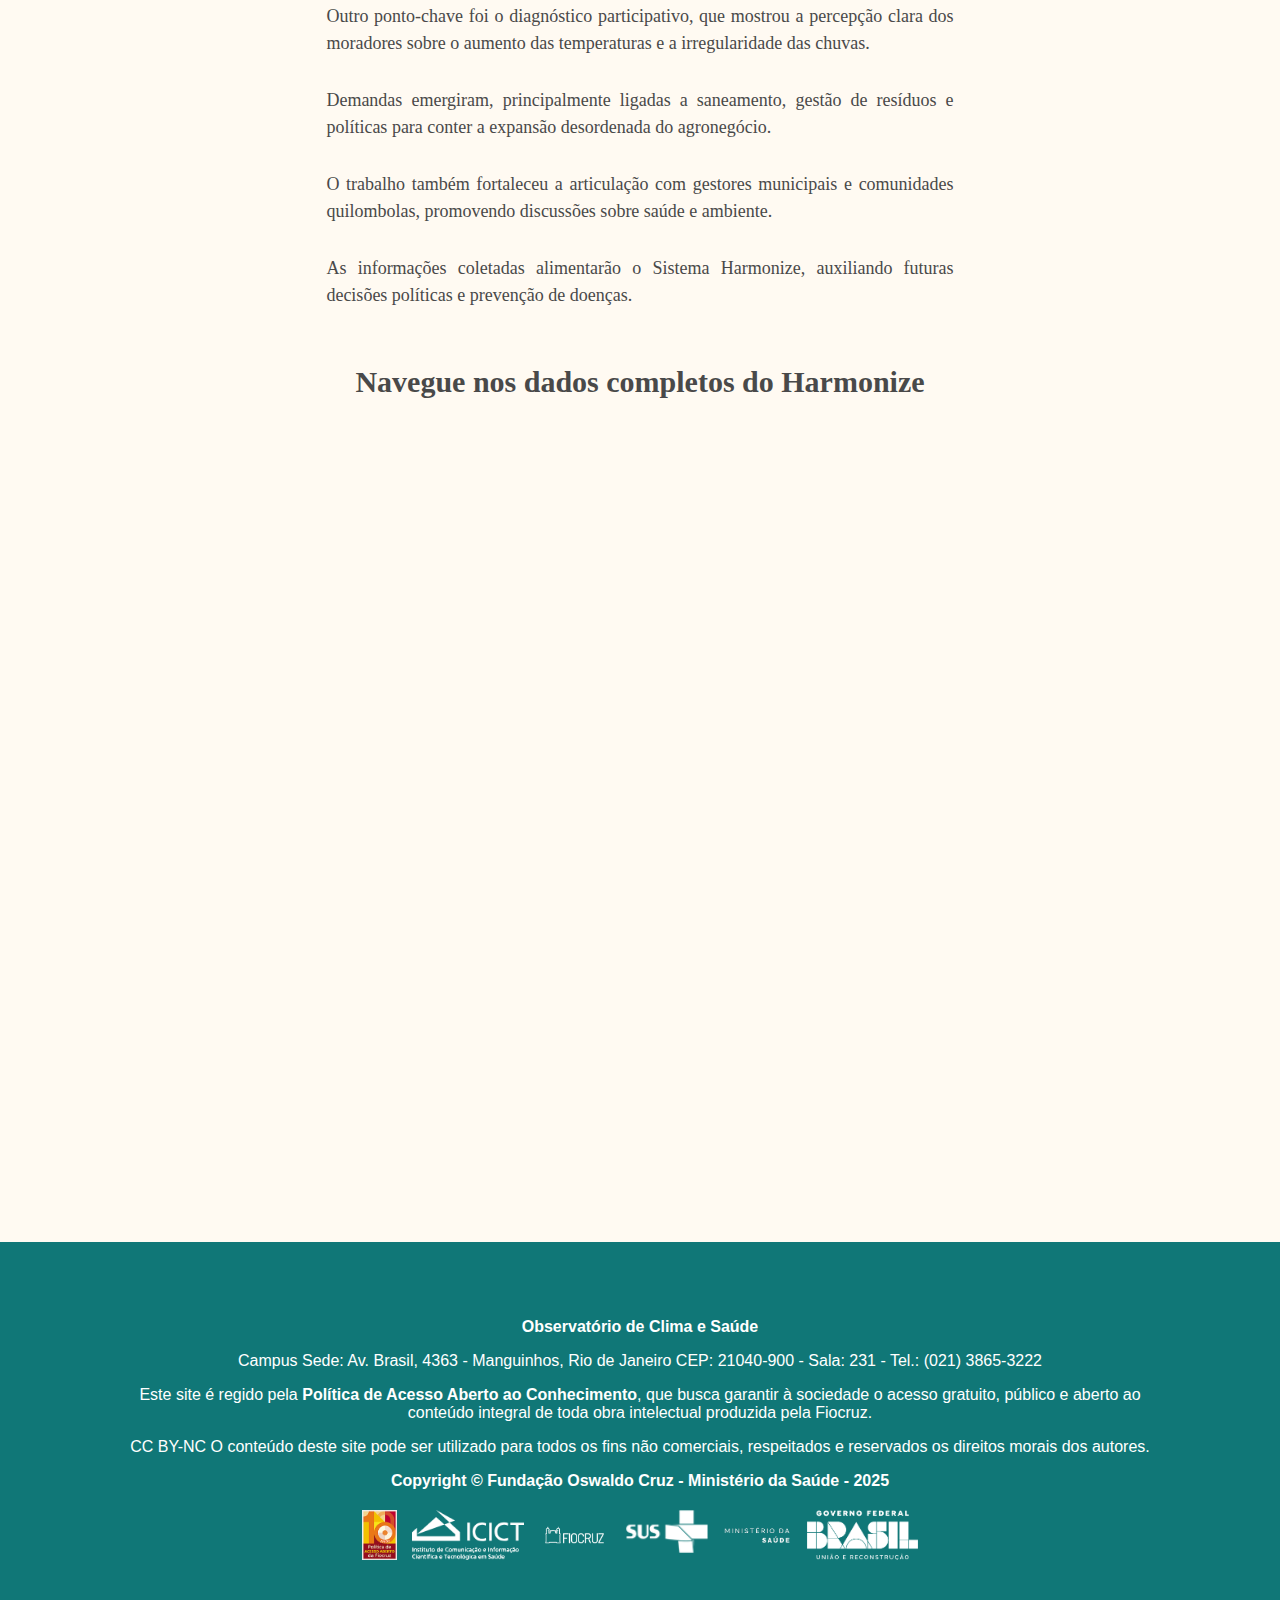
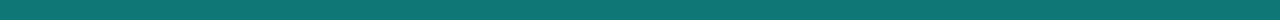
==== commit c708f5f3: "teste" ====
--- a/amazonia.html
+++ b/amazonia.html
@@ -22,7 +22,7 @@
     <!-- Barra de Menu -->
     <div class="navbar">
       <div class="logo">
-        <a href="https://climaesaude.icict.fiocruz.br/"><img src="./img/logo.png"></a>
+        <a href="https://climaesaude.icict.fiocruz.br/"><img src="img/logo.png"></a>
       </div>
     </div>
   
@@ -34,7 +34,7 @@
     <h2 class="disease-subtitle">Amazônia:</h2>
       <h1 class="disease-title">Cametá e Mocajuba</h1>
       <div class="image">
-        <img id="imagem-corpo" src="/fiocruz-observatorio/img/cover_amazonia.jpg" alt="Imagem principal">
+        <img id="imagem-corpo" src="img/cover_amazonia.jpg" alt="Imagem principal">
     </div>
 </div>
 
@@ -85,7 +85,7 @@
   
       <!-- Imagem principal -->
       <div class="image">
-          <img id="imagem-corpo" src="./img/cover_amazonia.jpg" alt="Imagem principal">
+          <img id="imagem-corpo" src="img/cover_amazonia.jpg" alt="Imagem principal">
       </div>
   
       <p class="text">Para investigar a relação entre o ambiente e a disseminação de doenças, drones sobrevoaram áreas urbanas, periurbanas e rurais, mapeando paisagens que poderiam revelar pontos críticos de transmissão.</p>
@@ -97,7 +97,7 @@
       
       <!-- Imagem principal -->
       <div class="image">
-        <img id="imagem-corpo" src="/img/cover.gif" alt="Imagem principal">
+        <img id="imagem-corpo" src="img/cover.gif" alt="Imagem principal">
       </div>
       <p class="text">O agronegócio também foi apontado como um dos responsáveis pelo aumento de doenças na região.</p>
       <p class="text">Moradores relataram que a expansão do setor resultou na expulsão de pessoas e animais de suas terras, além de problemas respiratórios causados pelas queimadas.</p>
@@ -109,7 +109,7 @@
       
       <!-- Imagem principal -->
       <div class="image">
-        <img id="imagem-corpo" src="/img/cover_amazonia.jpg" alt="Imagem principal">
+        <img id="imagem-corpo" src="img/cover_amazonia.jpg" alt="Imagem principal">
     </div>
     </div>
 
@@ -130,14 +130,14 @@
       <!-- Galeria de imagens -->
       <div class="image-grid">
           <div class="image1">
-              <img src="/img/cover_amazonia.jpg" alt="Imagem principal">
+              <img src="img/cover_amazonia.jpg" alt="Imagem principal">
               <p class="caption">Descrição da imagem principal.</p>
           </div>
           <div class="image2">
-              <img src="/img/teste.jpg" alt="Imagem esquerda">
+              <img src="img/teste.jpg" alt="Imagem esquerda">
           </div>
           <div class="image3">
-              <img src="/img/cover_semiarido.jpg" alt="Imagem direita">
+              <img src="img/cover_semiarido.jpg" alt="Imagem direita">
           </div>
       </div>
   
